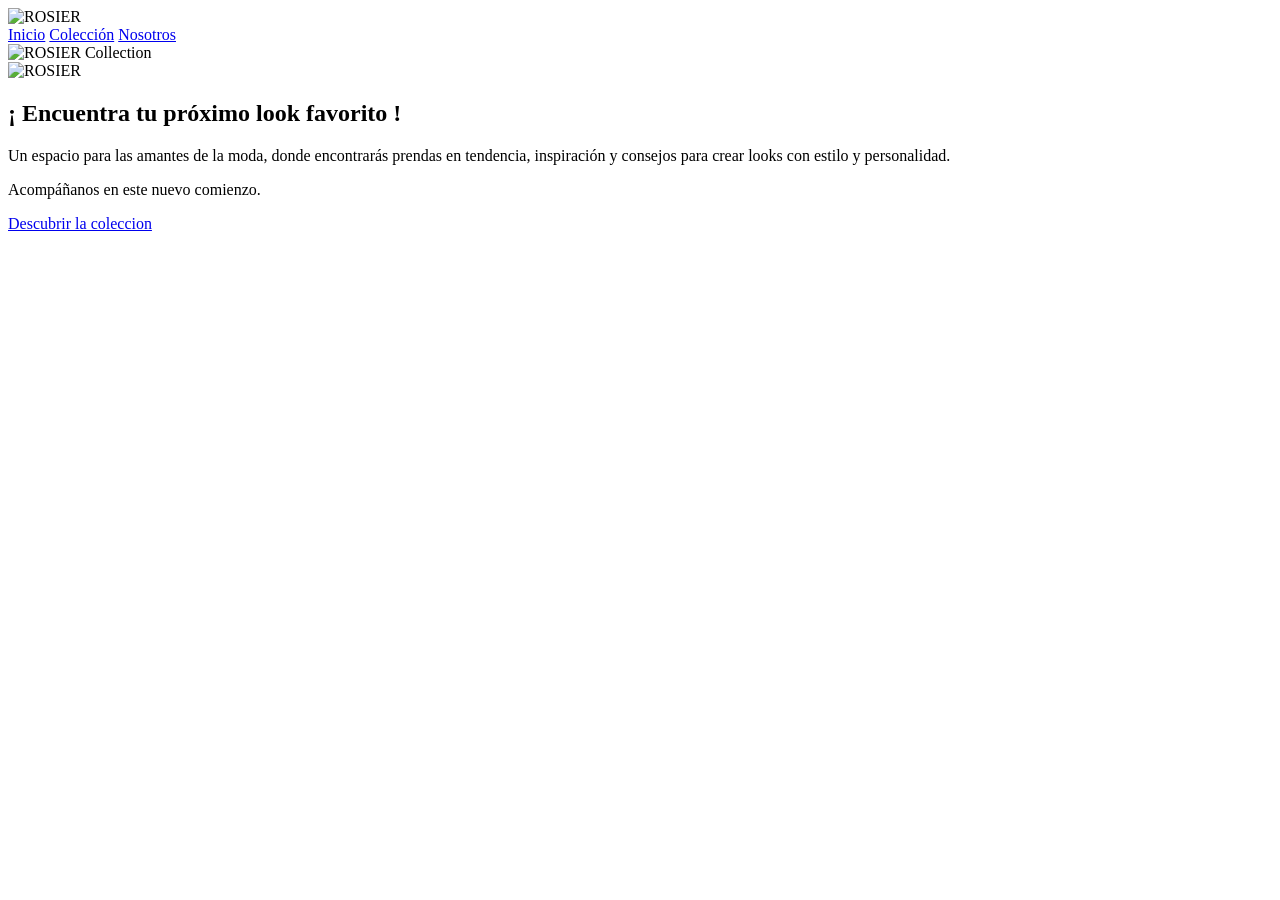
==== index.html @ 49d5cca1 "Rename Index.html to index.html" ====
<!DOCTYPE html>
<html lang="es">

<head>
    <meta charset="UTF-8">
    <meta name="viewport" content="width=device-width, initial-scale=1.0">
    <title>ROSIER | Moda Femenina</title>

    <link rel="stylesheet" href="../Pag_ROSIER/2. Estilo/estilo.css">

    <link href="https://fonts.googleapis.com/css2?family=Poppins:wght@300;400;500;600;700&family=Cormorant+Garamond:wght@400;500;600&display=swap"
        rel="stylesheet">
</head>

<body>

    <header>

        <div class="logo-mini">
            <img src="../Pag_ROSIER/4. Imagenes/Logo/Logo_ROSIER.png" alt="ROSIER">
        </div>

        <nav>
            <a href="#">Inicio</a>
            <a href="../Pag_ROSIER/1. Index/Coleccion.html">Colección</a>
            <a href="#">Nosotros</a>
        </nav>

    </header>

    <section class="hero">
        
        <!-- IMAGEN DE FONDO COMPLETA -->
        <img src="../Pag_ROSIER/4. Imagenes/Logo/Index.png" alt="ROSIER Collection" class="hero-image">
        
        <!-- OVERLAY OSCURO -->
        <div class="hero-overlay"></div>

        <!-- CONTENIDO CENTRADO -->
        <div class="hero-content">
            
            <img src="../Pag_ROSIER/4. Imagenes/Logo/LOGO_ROS.png"
                 alt="ROSIER"
                 class="logo-principal">

            <h1>¡ Encuentra tu próximo look favorito !</h1>

            <p class="descripcion">
                Un espacio para las amantes de la moda, donde encontrarás prendas en tendencia,
                inspiración y consejos para crear looks con estilo y personalidad.
            </p>

            <p class="descripcion-secundaria">
                Acompáñanos en este nuevo comienzo.
            </p>

            <a href="../Pag_ROSIER/1. Index/Coleccion.html" class="btn-coleccion">
                Descubrir la coleccion
            </a>

        </div>

    </section>

</body>

</html>
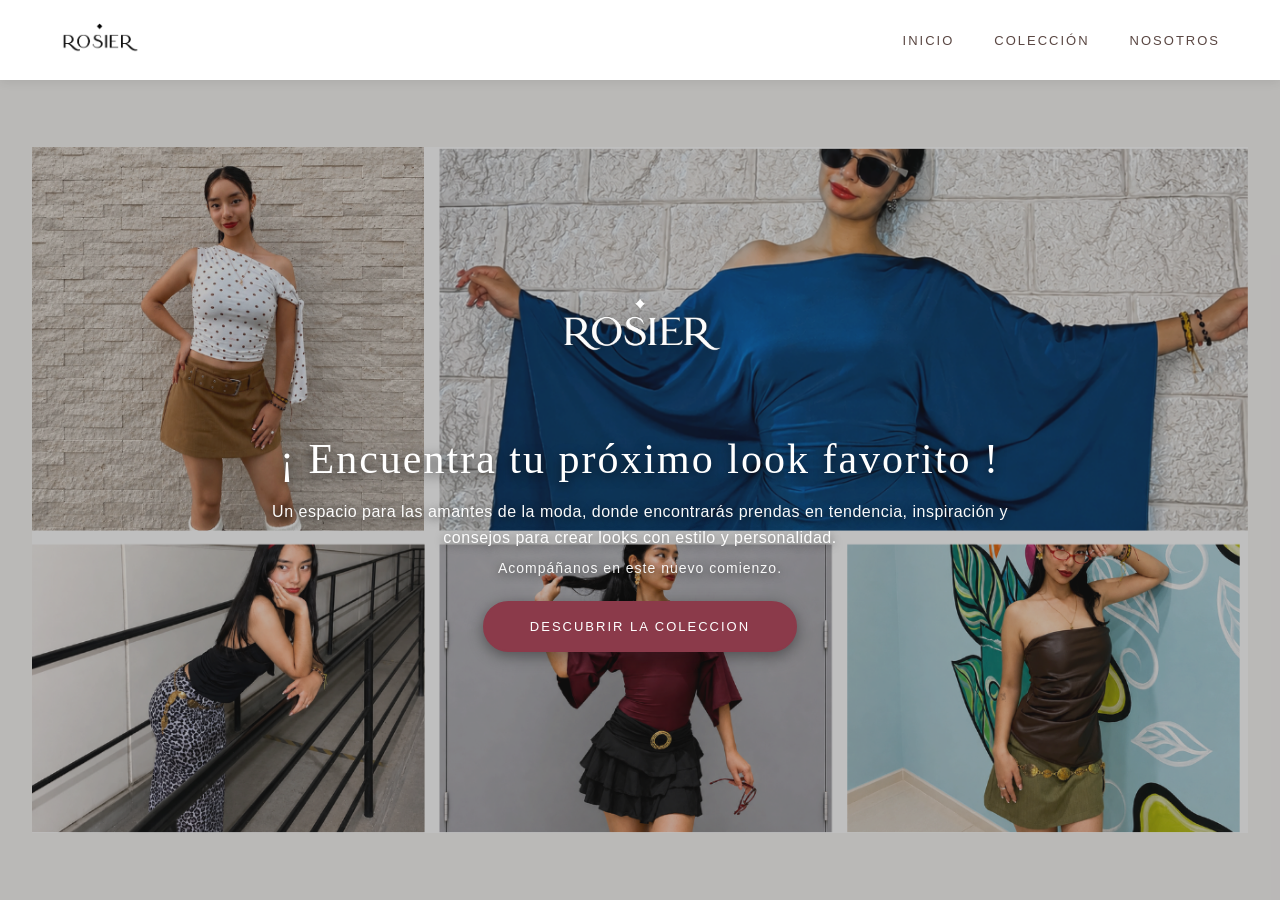
==== commit 339c6cdd: "Fix resource paths in index.html Updated file paths for CSS and image resources in index.html." ====
--- a/index.html
+++ b/index.html
@@ -6,7 +6,7 @@
     <meta name="viewport" content="width=device-width, initial-scale=1.0">
     <title>ROSIER | Moda Femenina</title>
 
-    <link rel="stylesheet" href="../Pag_ROSIER/2. Estilo/estilo.css">
+    <link rel="stylesheet" href="../2. Estilo/estilo.css">
 
     <link href="https://fonts.googleapis.com/css2?family=Poppins:wght@300;400;500;600;700&family=Cormorant+Garamond:wght@400;500;600&display=swap"
         rel="stylesheet">
@@ -17,12 +17,12 @@
     <header>
 
         <div class="logo-mini">
-            <img src="../Pag_ROSIER/4. Imagenes/Logo/Logo_ROSIER.png" alt="ROSIER">
+            <img src="../4. Imagenes/Logo/Logo_ROSIER.png" alt="ROSIER">
         </div>
 
         <nav>
             <a href="#">Inicio</a>
-            <a href="../Pag_ROSIER/1. Index/Coleccion.html">Colección</a>
+            <a href="../1.Index/Coleccion.html">Colección</a>
             <a href="#">Nosotros</a>
         </nav>
 
@@ -31,7 +31,7 @@
     <section class="hero">
         
         <!-- IMAGEN DE FONDO COMPLETA -->
-        <img src="../Pag_ROSIER/4. Imagenes/Logo/Index.png" alt="ROSIER Collection" class="hero-image">
+        <img src="../4. Imagenes/Logo/Index.png" alt="ROSIER Collection" class="hero-image">
         
         <!-- OVERLAY OSCURO -->
         <div class="hero-overlay"></div>
@@ -39,7 +39,7 @@
         <!-- CONTENIDO CENTRADO -->
         <div class="hero-content">
             
-            <img src="../Pag_ROSIER/4. Imagenes/Logo/LOGO_ROS.png"
+            <img src="../4. Imagenes/Logo/LOGO_ROS.png"
                  alt="ROSIER"
                  class="logo-principal">
 
@@ -54,7 +54,7 @@
                 Acompáñanos en este nuevo comienzo.
             </p>
 
-            <a href="../Pag_ROSIER/1. Index/Coleccion.html" class="btn-coleccion">
+            <a href="../1. Index/Coleccion.html" class="btn-coleccion">
                 Descubrir la coleccion
             </a>
 
--- a/2. Estilo/estilo.css
+++ b/2. Estilo/estilo.css
@@ -0,0 +1,369 @@
+*{
+    margin: 0;
+    padding: 0;
+    box-sizing: border-box;
+}
+
+html, body{
+    font-family: 'Poppins', sans-serif;
+    background: #f8f6f4;
+    overflow: hidden;
+    height: 100%;
+}
+
+/* HEADER */
+header{
+    position: fixed;
+    top: 0;
+    left: 0;
+    width: 100%;
+    height: 80px;
+    background: white;
+    display: flex;
+    justify-content: space-between;
+    align-items: center;
+    padding: 0 60px;
+    box-shadow: 0 2px 10px rgba(0,0,0,0.08);
+    z-index: 1000;
+}
+
+.logo-mini img{
+    width: 80px;
+    height: auto;
+}
+
+nav{
+    display: flex;
+    gap: 40px;
+}
+
+nav a{
+    text-decoration: none;
+    color: #5a4743;
+    font-size: 13px;
+    font-weight: 500;
+    letter-spacing: 2px;
+    text-transform: uppercase;
+    transition: color 0.3s ease;
+}
+
+nav a:hover{
+    color: #d4aa84;
+}
+
+/* HERO - IMAGEN AL RAS DEL HEADER Y MÁS AMPLIA */
+.hero{
+    position: relative;
+    width: 100%;
+    height: 100vh;
+    display: flex;
+    align-items: center;
+    justify-content: center;
+    background: #f8f6f4;
+    padding-top: 80px; /* ← Espacio exacto del header */
+}
+
+.hero-image{
+    width: 95%; /* ← Más ancha (95%) */
+    height: calc(100vh - 80px); /* ← Ocupa todo el alto disponible */
+    object-fit: contain;
+    object-position: center;
+    display: block;
+}
+
+.hero-overlay{
+    position: absolute;
+    top: 80px; /* ← Empieza justo debajo del header */
+    left: 0;
+    width: 100%;
+    height: calc(100% - 80px);
+    background: rgba(0, 0, 0, 0.25);
+    z-index: 1;
+    pointer-events: none;
+}
+
+.hero-content{
+    position: absolute;
+    top: 50%;
+    left: 50%;
+    transform: translate(-50%, -50%);
+    z-index: 2;
+    max-width: 900px;
+    width: 90%;
+    padding: 40px 30px;
+    text-align: center;
+}
+
+/* LOGO PRINCIPAL */
+.logo-principal{
+    width: 250px;
+    max-width: 70%;
+    margin-bottom: 15px;
+    filter: drop-shadow(0 4px 12px rgba(0,0,0,0.5));
+}
+
+/* TITULO */
+.hero h1{
+    font-family: 'Cormorant Garamond', serif;
+    font-size: 42px;
+    color: white;
+    margin-bottom: 15px;
+    font-weight: 400;
+    letter-spacing: 2px;
+    text-shadow: 0 3px 12px rgba(0,0,0,0.7);
+    line-height: 1.2;
+}
+
+/* DESCRIPCIONES */
+.descripcion{
+    max-width: 750px;
+    margin: 0 auto 10px;
+    font-size: 16px;
+    line-height: 1.6;
+    color: rgba(255, 255, 255, 0.98);
+    font-weight: 300;
+    letter-spacing: 0.5px;
+    text-shadow: 0 2px 8px rgba(0,0,0,0.6);
+}
+
+.descripcion-secundaria{
+    font-size: 14px;
+    color: rgba(255, 255, 255, 0.95);
+    margin-bottom: 25px;
+    font-weight: 300;
+    letter-spacing: 1px;
+    text-shadow: 0 2px 8px rgba(0,0,0,0.6);
+}
+
+/* BOTON */
+.btn-coleccion{
+    display: inline-block;
+    text-decoration: none;
+    background: #8B3A4A;
+    color: white;
+    padding: 16px 45px;
+    border-radius: 50px;
+    font-size: 13px;
+    font-weight: 500;
+    letter-spacing: 2px;
+    text-transform: uppercase;
+    transition: all 0.3s ease;
+    border: 2px solid #8B3A4A;
+    box-shadow: 0 4px 15px rgba(0,0,0,0.4);
+}
+
+.btn-coleccion:hover{
+    background: transparent;
+    color: white;
+    border-color: white;
+    transform: translateY(-3px);
+    box-shadow: 0 6px 20px rgba(0,0,0,0.5);
+}
+
+/* RESPONSIVE */
+@media(max-width: 768px){
+    header{
+        padding: 0 25px;
+        height: 70px;
+    }
+    
+    .logo-mini img{
+        width: 70px;
+    }
+    
+    nav{
+        gap: 20px;
+    }
+    
+    nav a{
+        font-size: 11px;
+        letter-spacing: 1px;
+    }
+    
+    .hero{
+        padding-top: 70px;
+    }
+    
+    .hero-image{
+        width: 98%;
+        height: calc(100vh - 70px);
+    }
+    
+    .hero-overlay{
+        top: 70px;
+        height: calc(100% - 70px);
+    }
+    
+    .logo-principal{
+        width: 200px;
+    }
+    
+    .hero h1{
+        font-size: 32px;
+    }
+    
+    .descripcion{
+        font-size: 14px;
+    }
+    
+    .descripcion-secundaria{
+        font-size: 12px;
+    }
+    
+    .btn-coleccion{
+        padding: 14px 35px;
+        font-size: 11px;
+    }
+}
+
+@media(max-width: 480px){
+    .hero h1{
+        font-size: 26px;
+    }
+    
+    .logo-principal{
+        width: 160px;
+    }
+    
+    .descripcion{
+        font-size: 13px;
+    }
+    
+    .btn-coleccion{
+        padding: 12px 30px;
+        font-size: 10px;
+    }
+}
+/* ==========================
+   AJUSTES SOLO PARA CELULAR
+========================== */
+
+@media(max-width: 768px){
+    
+    /* HEADER MÁS COMPACTO */
+    header{
+        padding: 0 20px;
+        height: 65px;
+    }
+    
+    .logo-mini img{
+        width: 65px;
+    }
+    
+    nav{
+        gap: 15px;
+    }
+    
+    nav a{
+        font-size: 10px;
+        letter-spacing: 1px;
+    }
+    
+    /* HERO EN CELULAR */
+    .hero{
+        padding-top: 65px;
+    }
+    
+    .hero-image{
+        width: 100%;
+        height: calc(100vh - 65px);
+    }
+    
+    .hero-overlay{
+        top: 65px;
+        height: calc(100% - 65px);
+    }
+    
+    /* CONTENIDO MÁS COMPACTO */
+    .hero-content{
+        padding: 20px 15px;
+        width: 95%;
+    }
+    
+    .logo-principal{
+        width: 180px;
+        margin-bottom: 10px;
+    }
+    
+    .hero h1{
+        font-size: 24px;
+        margin-bottom: 10px;
+        letter-spacing: 1px;
+    }
+    
+    .descripcion{
+        font-size: 13px;
+        line-height: 1.5;
+        margin-bottom: 8px;
+    }
+    
+    .descripcion-secundaria{
+        font-size: 12px;
+        margin-bottom: 15px;
+    }
+    
+    /* BOTON MÁS PEQUEÑO */
+    .btn-coleccion{
+        padding: 12px 30px;
+        font-size: 11px;
+    }
+}
+
+/* CELULARES PEQUEÑOS */
+@media(max-width: 480px){
+    
+    header{
+        padding: 0 15px;
+        height: 60px;
+    }
+    
+    .logo-mini img{
+        width: 60px;
+    }
+    
+    nav{
+        gap: 12px;
+    }
+    
+    nav a{
+        font-size: 9px;
+    }
+    
+    .hero{
+        padding-top: 60px;
+    }
+    
+    .hero-image{
+        height: calc(100vh - 60px);
+    }
+    
+    .hero-overlay{
+        top: 60px;
+        height: calc(100% - 60px);
+    }
+    
+    .hero-content{
+        padding: 15px 10px;
+    }
+    
+    .logo-principal{
+        width: 150px;
+    }
+    
+    .hero h1{
+        font-size: 20px;
+    }
+    
+    .descripcion{
+        font-size: 12px;
+    }
+    
+    .descripcion-secundaria{
+        font-size: 11px;
+    }
+    
+    .btn-coleccion{
+        padding: 10px 25px;
+        font-size: 10px;
+    }
+}
